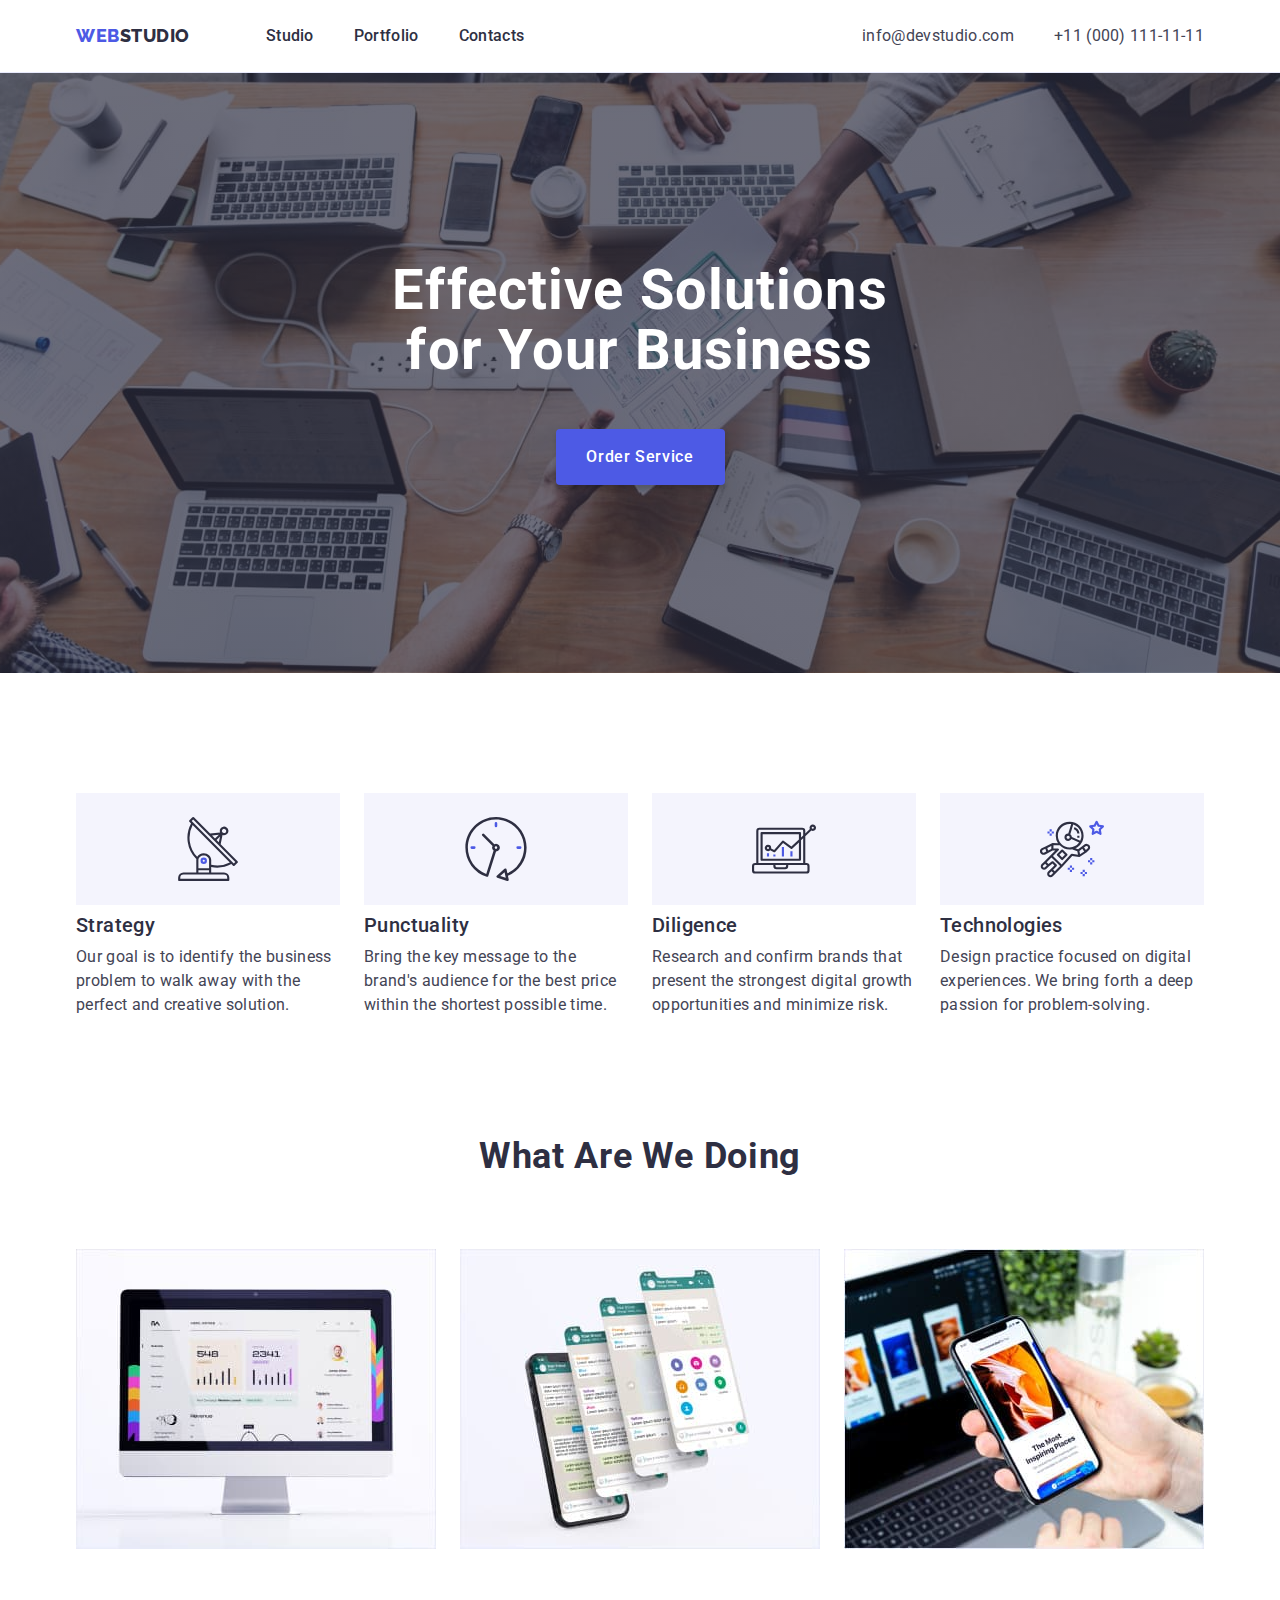
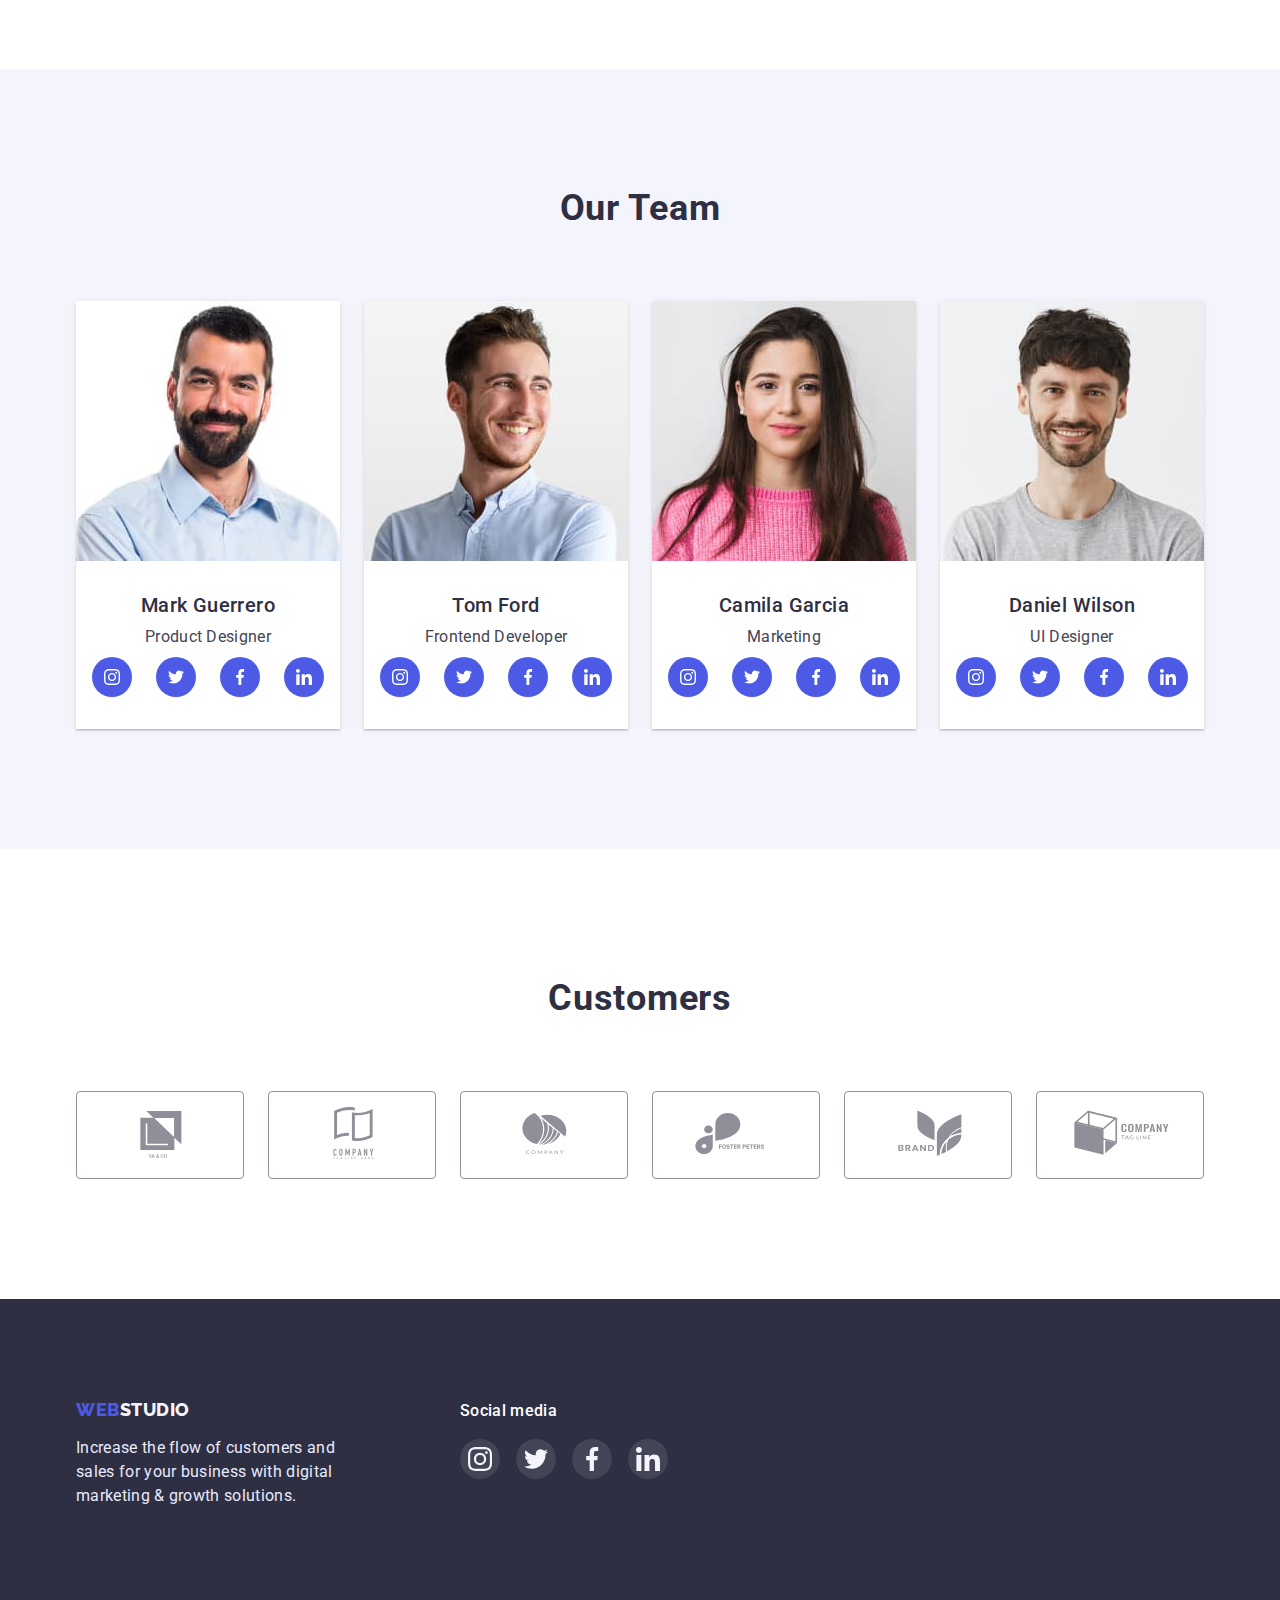
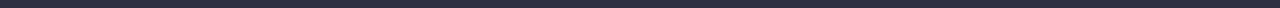
==== index.html @ 8d8a3b3d "prueba1" ====
<!DOCTYPE html>
<html lang="en">
  <head>
    <meta charset="UTF-8" />
    <meta http-equiv="X-UA-Compatible" content="IE=edge" />
    <meta name="viewport" content="width=device-width, initial-scale=1.0" />
    <title>Web Studio</title>
    <link rel="preconnect" href="https://fonts.googleapis.com" />
    <link rel="preconnect" href="https://fonts.gstatic.com" crossorigin />
    <link
      href="https://fonts.googleapis.com/css2?family=Raleway:wght@800&family=Roboto:wght@400;500;700;900&display=swap"
      rel="stylesheet"
    />
    <link
      rel="stylesheet"
      href="https://cdn.jsdelivr.net/npm/modern-normalize@1.1.0/modern-normalize.min.css"
    />
    <link rel="stylesheet" href="./css/styles.css" />
  </head>
  <body>
    <!--  HEADER -->
    <header class="page-header">
      <div class="container page-header-container">
        <nav class="navigation">
          <a class="logo link" href="./index.html"
            >Web <span class="accent-logo-header">Studio</span>
          </a>
          <ul class="header-list list">
            <li class="header-item">
              <a class="header-link link" href="./index.html">Studio</a>
            </li>
            <li class="header-item">
              <a class="header-link link" href="./portfolio.html">Portfolio</a>
            </li>
            <li class="header-item">
              <a class="header-link link" href="">Contacts</a>
            </li>
          </ul>
        </nav>
        <address class="contacts contact-nav">
          <ul class="header-list list">
            <li>
              <a
                class="contact-phone-number link"
                href="mailto:info@devstudio.com"
                >info@devstudio.com</a
              >
            </li>
            <li>
              <a class="contact-phone-number link" href="tel:+110001111111"
                >+11 (000) 111-11-11</a
              >
            </li>
          </ul>
        </address>
      </div>
    </header>
    <!-- HEDER -->
    <main>
      <!-- SECTION - 1 -->
      <section class="section-hero">
        <div class="container hero-container">
          <h1 class="hero-title">Effective Solutions for Your Business</h1>
          <button class="btn" type="button">Order Service</button>
        </div>
      </section>
      <!-- SECTION - 1 -->
      <!-- SECTION - 2 -->
      <section class="section-preference">
        <div class="container">
          <h2 class="section-headings" hidden>Work</h2>
          <ul class="list preference-list">
            <li class="preference-cards">
              <a class="preference-icon" href>
                <svg class="preference-list-icon" width="64" height="64">
                  <use href="./images/sprite_svg.svg#icon-antenna"></use>
                </svg>
              </a>
              <h3 class="section-subheadings">Strategy</h3>
              <p class="section-description">
                Our goal is to identify the business problem to walk away with
                the perfect and creative solution.
              </p>
            </li>
            <li class="preference-cards">
              <a class="preference-icon" href>
                <svg class="preference-list-icon" width="64" height="64">
                  <use href="./images/sprite_svg.svg#icon-clock"></use>
                </svg>
              </a>
              <h3 class="section-subheadings">Punctuality</h3>
              <p class="section-description">
                Bring the key message to the brand's audience for the best price
                within the shortest possible time.
              </p>
            </li>
            <li class="preference-cards">
              <a class="preference-icon" href>
                <svg class="preference-list-icon" width="64" height="64">
                  <use href="./images/sprite_svg.svg#icon-diagram"></use>
                </svg>
              </a>
              <h3 class="section-subheadings">Diligence</h3>
              <p class="section-description">
                Research and confirm brands that present the strongest digital
                growth opportunities and minimize risk.
              </p>
            </li>
            <li class="preference-cards">
              <a class="preference-icon" href>
                <svg class="preference-list-icon" width="64" height="64">
                  <use href="./images/sprite_svg.svg#icon-astronaut"></use>
                </svg>
              </a>
              <h3 class="section-subheadings">Technologies</h3>
              <p class="section-description">
                Design practice focused on digital experiences. We bring forth a
                deep passion for problem-solving.
              </p>
            </li>
          </ul>
        </div>
      </section>
      <!-- SECTION - 2 -->
      <!-- SECTION - 3 -->
      <section class="section-doing container-processing">
        <div class="container">
          <h2 class="section-headings">What are we doing</h2>
          <ul class="list processing-list">
            <li class="processing-cards">
              <img
                style="border: 1px black"
                src="./images/our_work/img-1.jpg"
                alt="Revenue"
                width="360"
                height="300"
              />
            </li>
            <li class="processing-cards">
              <img
                style="border: 1px black"
                src="./images/our_work/img-2.jpg"
                alt="Communication"
                width="360"
                height="300"
              />
            </li>
            <li class="processing-cards">
              <img
                style="border: 1px black"
                src="./images/our_work/img-3.jpg"
                alt="The Most Inspiring Places"
                width="360"
                height="300"
              />
            </li>
          </ul>
        </div>
      </section>
      <!-- SECTION - 3 -->
      <!-- SECTION - 4 -->
      <section class="section-team">
        <div class="container container-team">
          <h2 class="section-headings">Our Team</h2>
          <ul class="list team-list">
            <li class="team-cards">
              <img
                style="border: 1px black"
                src="./images/our_team/img.jpg"
                alt="Mark Guerrero"
                width="264"
                height="260"
              />
              <div class="team-content">
                <h3 class="section-subheadings">Mark Guerrero</h3>
                <p class="section-description">Product Designer</p>
                <ul class="social-list list">
                  <li class="social-list-item">
                    <a href="" class="social-list-link">
                      <svg class="social-list-icon" width="16" height="16">
                        <use
                          href="./images/sprite_svg.svg#icon-instagram"
                        ></use>
                      </svg>
                    </a>
                  </li>
                  <li class="social-list-item">
                    <a href="" class="social-list-link">
                      <svg class="social-list-icon" width="16" height="16">
                        <use href="./images/sprite_svg.svg#icon-twitter"></use>
                      </svg>
                    </a>
                  </li>
                  <li class="social-list-item">
                    <a href="" class="social-list-link">
                      <svg class="social-list-icon" width="16" height="16">
                        <use href="./images/sprite_svg.svg#icon-facebook"></use>
                      </svg>
                    </a>
                  </li>
                  <li class="social-list-item">
                    <a href="" class="social-list-link">
                      <svg class="social-list-icon" width="16" height="16">
                        <use href="./images/sprite_svg.svg#icon-linkedin"></use>
                      </svg>
                    </a>
                  </li>
                </ul>
              </div>
            </li>
            <li class="team-cards">
              <img
                style="border: 1px black"
                src="./images/our_team/img(1).jpg"
                alt="Tom Ford"
                width="264"
                height="260"
              />
              <div class="team-content">
                <h3 class="section-subheadings">Tom Ford</h3>
                <p class="section-description">Frontend Developer</p>
                <ul class="social-list list">
                  <li class="social-list-item">
                    <a href="" class="social-list-link">
                      <svg class="social-list-icon" width="16" height="16">
                        <use
                          href="./images/sprite_svg.svg#icon-instagram"
                        ></use>
                      </svg>
                    </a>
                  </li>
                  <li class="social-list-item">
                    <a href="" class="social-list-link">
                      <svg class="social-list-icon" width="16" height="16">
                        <use href="./images/sprite_svg.svg#icon-twitter"></use>
                      </svg>
                    </a>
                  </li>
                  <li class="social-list-item">
                    <a href="" class="social-list-link">
                      <svg class="social-list-icon" width="16" height="16">
                        <use href="./images/sprite_svg.svg#icon-facebook"></use>
                      </svg>
                    </a>
                  </li>
                  <li class="social-list-item">
                    <a href="" class="social-list-link">
                      <svg class="social-list-icon" width="16" height="16">
                        <use href="./images/sprite_svg.svg#icon-linkedin"></use>
                      </svg>
                    </a>
                  </li>
                </ul>
              </div>
            </li>
            <li class="team-cards">
              <img
                style="border: 1px black"
                src="./images/our_team/img(2).jpg"
                alt="Camila Garcia"
                width="264"
                height="260"
              />
              <div class="team-content">
                <h3 class="section-subheadings">Camila Garcia</h3>
                <p class="section-description">Marketing</p>
                <ul class="social-list list">
                  <li class="social-list-item">
                    <a href="" class="social-list-link">
                      <svg class="social-list-icon" width="16" height="16">
                        <use
                          href="./images/sprite_svg.svg#icon-instagram"
                        ></use>
                      </svg>
                    </a>
                  </li>
                  <li class="social-list-item">
                    <a href="" class="social-list-link">
                      <svg class="social-list-icon" width="16" height="16">
                        <use href="./images/sprite_svg.svg#icon-twitter"></use>
                      </svg>
                    </a>
                  </li>
                  <li class="social-list-item">
                    <a href="" class="social-list-link">
                      <svg class="social-list-icon" width="16" height="16">
                        <use href="./images/sprite_svg.svg#icon-facebook"></use>
                      </svg>
                    </a>
                  </li>
                  <li class="social-list-item">
                    <a href="" class="social-list-link">
                      <svg class="social-list-icon" width="16" height="16">
                        <use href="./images/sprite_svg.svg#icon-linkedin"></use>
                      </svg>
                    </a>
                  </li>
                </ul>
              </div>
            </li>
            <li class="team-cards">
              <img
                style="border: 1px black"
                src="./images/our_team/img(3).jpg"
                alt="Daniel Wilson"
                width="264"
                height="260"
              />
              <div class="team-content">
                <h3 class="section-subheadings">Daniel Wilson</h3>
                <p class="section-description">UI Designer</p>
                <ul class="social-list list">
                  <li class="social-list-item">
                    <a href="" class="social-list-link">
                      <svg class="social-list-icon" width="16" height="16">
                        <use
                          href="./images/sprite_svg.svg#icon-instagram"
                        ></use>
                      </svg>
                    </a>
                  </li>
                  <li class="social-list-item">
                    <a href="" class="social-list-link">
                      <svg class="social-list-icon" width="16" height="16">
                        <use href="./images/sprite_svg.svg#icon-twitter"></use>
                      </svg>
                    </a>
                  </li>
                  <li class="social-list-item">
                    <a href="" class="social-list-link">
                      <svg class="social-list-icon" width="16" height="16">
                        <use href="./images/sprite_svg.svg#icon-facebook"></use>
                      </svg>
                    </a>
                  </li>
                  <li class="social-list-item">
                    <a href="" class="social-list-link">
                      <svg class="social-list-icon" width="16" height="16">
                        <use href="./images/sprite_svg.svg#icon-linkedin"></use>
                      </svg>
                    </a>
                  </li>
                </ul>
              </div>
            </li>
          </ul>
        </div>
      </section>
      <!-- SECTION - 4 -->
      <!-- SECTION - 5 -->
      <section class="section-customers">
        <div class="container">
          <h2 class="section-headings">Customers</h2>
          <ul class="customers-list list">
            <li class="customers-cards">
              <a href="" class="customers-icon">
                <svg class="customers-list-icon" width="104" height="56">
                  <use href="./images/sprite_svg.svg#icon-company_1"></use>
                </svg>
              </a>
            </li>
            <li class="customers-cards">
              <a href="" class="customers-icon">
                <svg class="customers-list-icon" width="104" height="56">
                  <use href="./images/sprite_svg.svg#icon-company_2"></use>
                </svg>
              </a>
            </li>
            <li class="customers-cards">
              <a href="" class="customers-icon">
                <svg class="customers-list-icon" width="104" height="56">
                  <use href="./images/sprite_svg.svg#icon-company_3"></use>
                </svg>
              </a>
            </li>
            <li class="customers-cards">
              <a href="" class="customers-icon">
                <svg class="customers-list-icon" width="104" height="56">
                  <use href="./images/sprite_svg.svg#icon-company_4"></use>
                </svg>
              </a>
            </li>
            <li class="customers-cards">
              <a href="" class="customers-icon">
                <svg class="customers-list-icon" width="104" height="56">
                  <use href="./images/sprite_svg.svg#icon-company_5"></use>
                </svg>
              </a>
            </li>
            <li class="customers-cards">
              <a href="" class="customers-icon">
                <svg class="customers-list-icon" width="104" height="56">
                  <use href="./images/sprite_svg.svg#icon-company_6"></use>
                </svg>
              </a>
            </li>
          </ul>
        </div>
      </section>
      <!-- /SECTION - 5 -->
    </main>
    <!-- FOOTER -->
    <footer class="footer-page">
      <div class="container footer-container">
        <div class="footer">
          <a class="logo-footer logo link" href="./index.html"
            >Web <span class="accent-logo-footer">Studio</span>
          </a>
          <p class="footer-description">
            Increase the flow of customers and sales for your business with
            digital marketing & growth solutions.
          </p>
        </div>
        <section class="social-footer">
          <h3 class="social-media-heading">Social media</h3>
          <ul class="media-list list">
            <li class="media-list-item">
              <a href="" class="media-list-link">
                <svg class="media-list-icon" width="24" height="24">
                  <use href="./images/sprite_svg.svg#icon-instagram"></use>
                </svg>
              </a>
            </li>
            <li class="media-list-item">
              <a href="" class="media-list-link">
                <svg class="media-list-icon" width="24" height="24">
                  <use href="./images/sprite_svg.svg#icon-twitter"></use>
                </svg>
              </a>
            </li>
            <li class="media-list-item">
              <a href="" class="media-list-link">
                <svg class="media-list-icon" width="24" height="24">
                  <use href="./images/sprite_svg.svg#icon-facebook"></use>
                </svg>
              </a>
            </li>
            <li class="media-list-item">
              <a href="" class="media-list-link">
                <svg class="media-list-icon" width="24" height="24">
                  <use href="./images/sprite_svg.svg#icon-linkedin"></use>
                </svg>
              </a>
            </li>
          </ul>
        </section>
      </div>
    </footer>
  </body>
</html>
---- css/styles.css ----
:root {
  --primary-font: "Roboto", sans-serif;
  --secondary-font: "Raleway", sans-serif;
}

h1,
h2,
h3,
h4,
p {
  margin: 0;
}

ul,
ol {
  margin: 0;
  padding-left: 0;
}

img {
  display: block;
}

button {
  cursor: pointer;
}

address {
  font-style: normal;
}

.container {
  width: 1158px;
  margin: 0 auto;
  padding-left: 15px;
  padding-right: 15px;
  /* outline: 2px solid red; */
}

.list {
  list-style: none;
}

.link {
  text-decoration: none;
}

body {
  font-family: var(--primary-font);
  color: #434455;
  max-width: 1440px;
  margin: 0 auto;
}

/* ==========--------HEADER================== */

.page-header-container {
  display: flex;
  align-items: center;
}

.page-header {
  padding-bottom: 24px;
  padding-top: 24px;
  border-bottom: 1px solid #e7e9fc;
}

.navigation {
  display: flex;
  align-items: center;
  margin-right: auto;
}

.contact-nav {
  display: flex;
  align-items: center;
  justify-content: space-between;
}

.header-list {
  display: flex;
  align-items: center;
  gap: 40px;
}

.header-link {
  font-weight: 500;
  font-size: 16px;
  line-height: 1.5;
  letter-spacing: 0.02em;
  color: #2e2f42;
}

.header-link:hover,
.header-link:focus {
  color: #404bbf;
}

.logo {
  font-family: var(--secondary-font);
  font-weight: 800;
  font-size: 18px;
  line-height: 1.17;
  align-items: center;
  letter-spacing: 0.03em;
  text-transform: uppercase;
  color: #4d5ae5;
  margin-right: 76px;
  display: flex;
}
.logo:hover,
.logo:focus {
  color: #404bbf;
}

.accent-logo-header {
  color: #2e2f42;
}

.contacts {
  font-style: normal;
}

.contact-phone-number {
  font-family: var(--primary-font);
  font-weight: 400;
  font-size: 16px;
  line-height: 1.5;
  letter-spacing: 0.02em;
  color: #434455;
}

.contact-phone-number:hover,
.contact-phone-number:focus {
  color: #404bbf;
}

/* ====================== /HEADER =====================*/

/* =================SECTION 1================== */

.btn {
  min-width: 169px;
  height: 56px;
  box-shadow: 0px 4px 4px rgba(0, 0, 0, 0.15);
  border-radius: 4px;
  font-family: var(--primary-font);
  background-color: #4d5ae5;
  color: #ffffff;
  margin: 0% auto;
  display: block;
  font-weight: 500;
  font-size: 16px;
  line-height: 1.5;
  letter-spacing: 0.04em;
  border: transparent;
}
.btn:hover,
.btn:focus {
  background-color: #404bbf;
  color: #ffffff;
}

.hero-title {
  font-family: var(--primary-font);
  font-weight: 700;
  font-size: 56px;
  line-height: 1.07;
  text-align: center;
  letter-spacing: 0.02em;
  color: #ffffff;
  width: 496px;
  margin: 0% auto 48px;
}

.section-hero {
  max-width: 1440px;
  margin: 0 auto;
  padding-top: 188px;
  padding-bottom: 188px;
  background-position: center;
  background-repeat: no-repeat;
  background-image: linear-gradient(
      rgba(46, 47, 66, 0.7),
      rgba(46, 47, 66, 0.7)
    ),
    url("../images/hero/hero_backgroud.jpg");
  background-size: cover;
  background-color: rgba(46, 47, 66, 0.7);
}

/* ================= / SECTION 1================== */

/* ======================SECTION 2 ====================== */

.preference-list {
  display: flex;
  align-items: center;
  gap: 24px;
  justify-content: space-between;
}

.section-preference {
  padding-top: 120px;
  padding-bottom: 120px;
  display: flex;
  align-items: center;
}

.preference-icon {
  margin-bottom: 8px;
  display: flex;
  align-items: center;
  justify-content: center;
  background-color: #f4f4fd;
  width: 264px;
  height: 112px;
}

/* =====================/ SECTION 2====================== */

/* ======================SECTION 3 ====================== */

.processing-list {
  display: flex;
  flex-wrap: wrap;
  gap: 24px;
}
.processing-cards {
  flex-basis: calc(100-48) / 3;
}

.section-doing {
  padding-bottom: 120px;
}
/* ======================/ SECTION 3 ====================== */

/* =====================SECTION 4===================== */

.team-list {
  display: flex;
  flex-wrap: wrap;
  gap: 24px;
}

.team-cards {
  flex-basis: calc(100-72) / 4;
  background-color: #ffffff;
  box-shadow: 0px 1px 6px rgba(46, 47, 66, 0.08),
    0px 1px 1px rgba(46, 47, 66, 0.16), 0px 2px 1px rgba(46, 47, 66, 0.08);
}

.team-content {
  padding-top: 32px;
  text-align: center;
  padding-bottom: 32px;
}

.section-team {
  padding-top: 120px;
  padding-bottom: 120px;
  background-color: #f4f4fd;
}

.social-list {
  display: flex;
  justify-content: center;
  gap: 24px;
  margin-top: 8px;
}

.social-list-item {
  width: 40px;
  height: 40px;
  background-color: #4d5ae5;
  border-radius: 50%;
  display: flex;
  justify-content: center;
  align-items: center;
}

.social-list-link {
  width: 100%;
  height: 100%;
  display: flex;
  border-radius: 50%;
  justify-content: center;
  align-items: center;
  fill: #ffffff;
}

.social-list-item :hover,
.social-list-item :hover {
  background-color: #404bbf;
}

/* =====================/ SECTION 4===================== */

/* =====================SECTION 5===================== */

.section-customers {
  padding-top: 130px;
  padding-bottom: 120px;
}

.customers-list {
  display: flex;
  align-items: center;
  justify-content: space-between;
  gap: 24px;
}

.customers-cards {
  width: 168px;
  height: 88px;
  border: 1px solid #8e8f99;
  border-radius: 4px;
  display: flex;
  align-items: center;
  justify-content: center;
}

.customers-list :hover,
.customers-list :focus {
  border-color: #404bbf;
}

.customers-list-icon {
  fill: #8e8f99;
}

.customers-list :hover > .customers-list-icon,
.customers-list :focus > .customers-list-icon {
  border-color: #404bbf;
  fill: #404bbf;
}

/* =====================/SECTION 5===================== */

/* ================= COMPONENTS================= */
.section-headings {
  font-family: var(--primary-font);
  font-weight: 700;
  font-size: 36px;
  line-height: 1.11;
  letter-spacing: 0.02em;
  text-align: center;
  text-transform: capitalize;
  color: #2e2f42;
  margin-bottom: 72px;
}
.section-subheadings {
  font-family: var(--primary-font);
  font-weight: 500;
  font-size: 20px;
  line-height: 1.2;
  letter-spacing: 0.02em;
  color: #2e2f42;
  margin-bottom: 8px;
}
.section-description {
  font-family: var(--primary-font);
  font-weight: 400;
  font-size: 16px;
  line-height: 1.5;
  letter-spacing: 0.02em;
  color: #434455;
}
/* ================= /COMPONENTS================= */

/* ======================FOOTER==================== */
.footer-page {
  max-width: 1440px;
  margin: 0 auto;
  background-color: #2e2f42;
  font-family: var(--primary-font);
  font-weight: 400;
  font-size: 16px;
  line-height: 1.5;
  letter-spacing: 0.02em;
  color: #e7e9fc;
  padding-bottom: 100px;
  padding-top: 100px;
  display: flex;
  align-items: center;
}

.accent-logo-footer {
  color: #f4f4fd;
  width: 264px;
}

.footer-container {
  display: flex;
}
.logo-footer {
  max-width: 115px;
}
.footer-description {
  margin-top: 16px;
  max-width: 264px;
}

.social-media-heading {
  font-family: var(--primary-font);
  font-style: normal;
  font-weight: 500;
  font-size: 16px;
  line-height: 1.5;
  letter-spacing: 0.02em;
  color: #ffffff;
  margin-bottom: 16px;
}

.media-list {
  display: flex;
  align-items: center;
  justify-content: space-between;
  gap: 16px;
}

.media-list-item {
  fill: #f4f4fd;
  background-color: rgba(255, 255, 255, 0.1);
  width: 40px;
  height: 40px;
  border-radius: 50%;
  display: flex;
  align-items: center;
  justify-content: center;
}

.social-footer {
  margin-left: 120px;
}

.media-list-link {
  fill: #f4f4fd;
}

.media-list :hover,
.media-list :focus {
  background-color: #31d0aa;
}

.media-list-icon {
  width: 24px;
  height: 24px;
  display: flex;
  align-items: center;
  justify-content: center;
}

/* ======================/ FOOTER ==================== */

/* ============================PAGE 2================= */

.navigation-page {
  padding-bottom: 120px;
  padding-top: 96px;
}

.navigation-list :hover,
.navigation-list :focus {
  box-shadow: 0px 3px 1px rgba(0, 0, 0, 0.1), 0px 2px 1px rgba(0, 0, 0, 0.08),
    0px 2px 2px rgba(0, 0, 0, 0.12);
}
.border-color {
  border-bottom: 1px solid #e7e9fc;
}

.shadow-container :hover,
.shadow-container :focus {
  box-shadow: 0px 1px 6px rgba(46, 47, 66, 0.08),
    0px 1px 1px rgba(46, 47, 66, 0.16), 0px 2px 1px rgba(46, 47, 66, 0.08);
}

.navigation-list {
  display: flex;
  flex-wrap: wrap;
  justify-content: center;
  gap: 24px;
  margin-bottom: 72px;
  border-radius: 4px;
}

.content-list-1 {
  display: flex;
  justify-content: space-between;
  gap: 24px;
  flex-basis: calc(100%-48) / 3;
  margin-bottom: 48px;
}
.content-list-2 {
  display: flex;
  justify-content: space-between;
  gap: 24px;
  flex-basis: calc(100-48) / 3;
  margin-bottom: 48px;
}
.content-list-3 {
  display: flex;
  justify-content: space-between;
  gap: 24px;
  flex-basis: calc(100-48) / 3;
}

.content-description {
  padding-left: 16px;
  padding-top: 32px;
  padding-bottom: 32px;
}

/* =========================== /PAGE 2================= */

/* ===================BUTTONS PAGE 2=============== */
.btn-page {
  padding-top: 12px;
  padding-bottom: 12px;
  padding-left: 24px;
  padding-right: 24px;
  font-family: var(--primary-font);
  font-weight: 500;
  font-size: 16px;
  line-height: 1.5;
  letter-spacing: 0.04em;
  color: #4d5ae5;
  border: 1px solid #e7e9fc;
  border-radius: 4px;
}

.btn-page:hover,
.btn-page:focus {
  color: #ffffff;
  background: #404bbf;
}
/* ===================BUTTONS PAGE 2=============== */
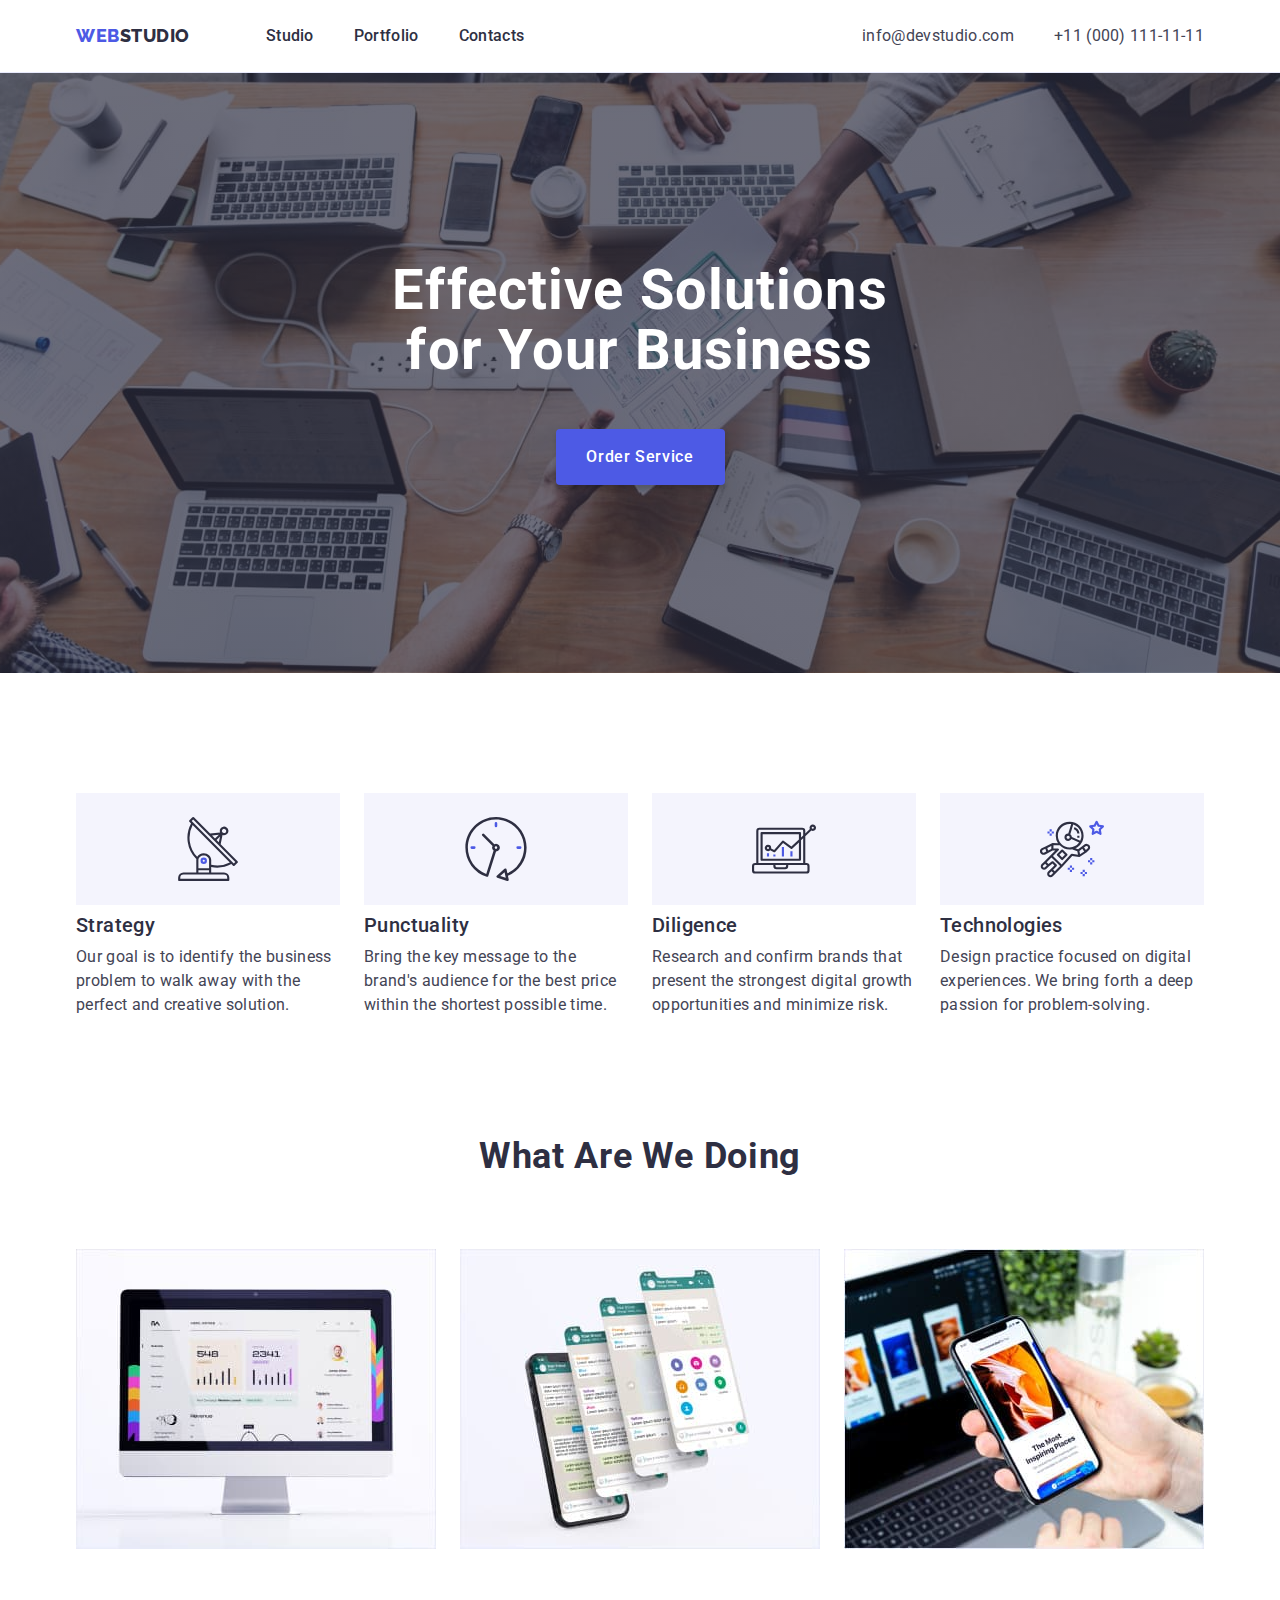
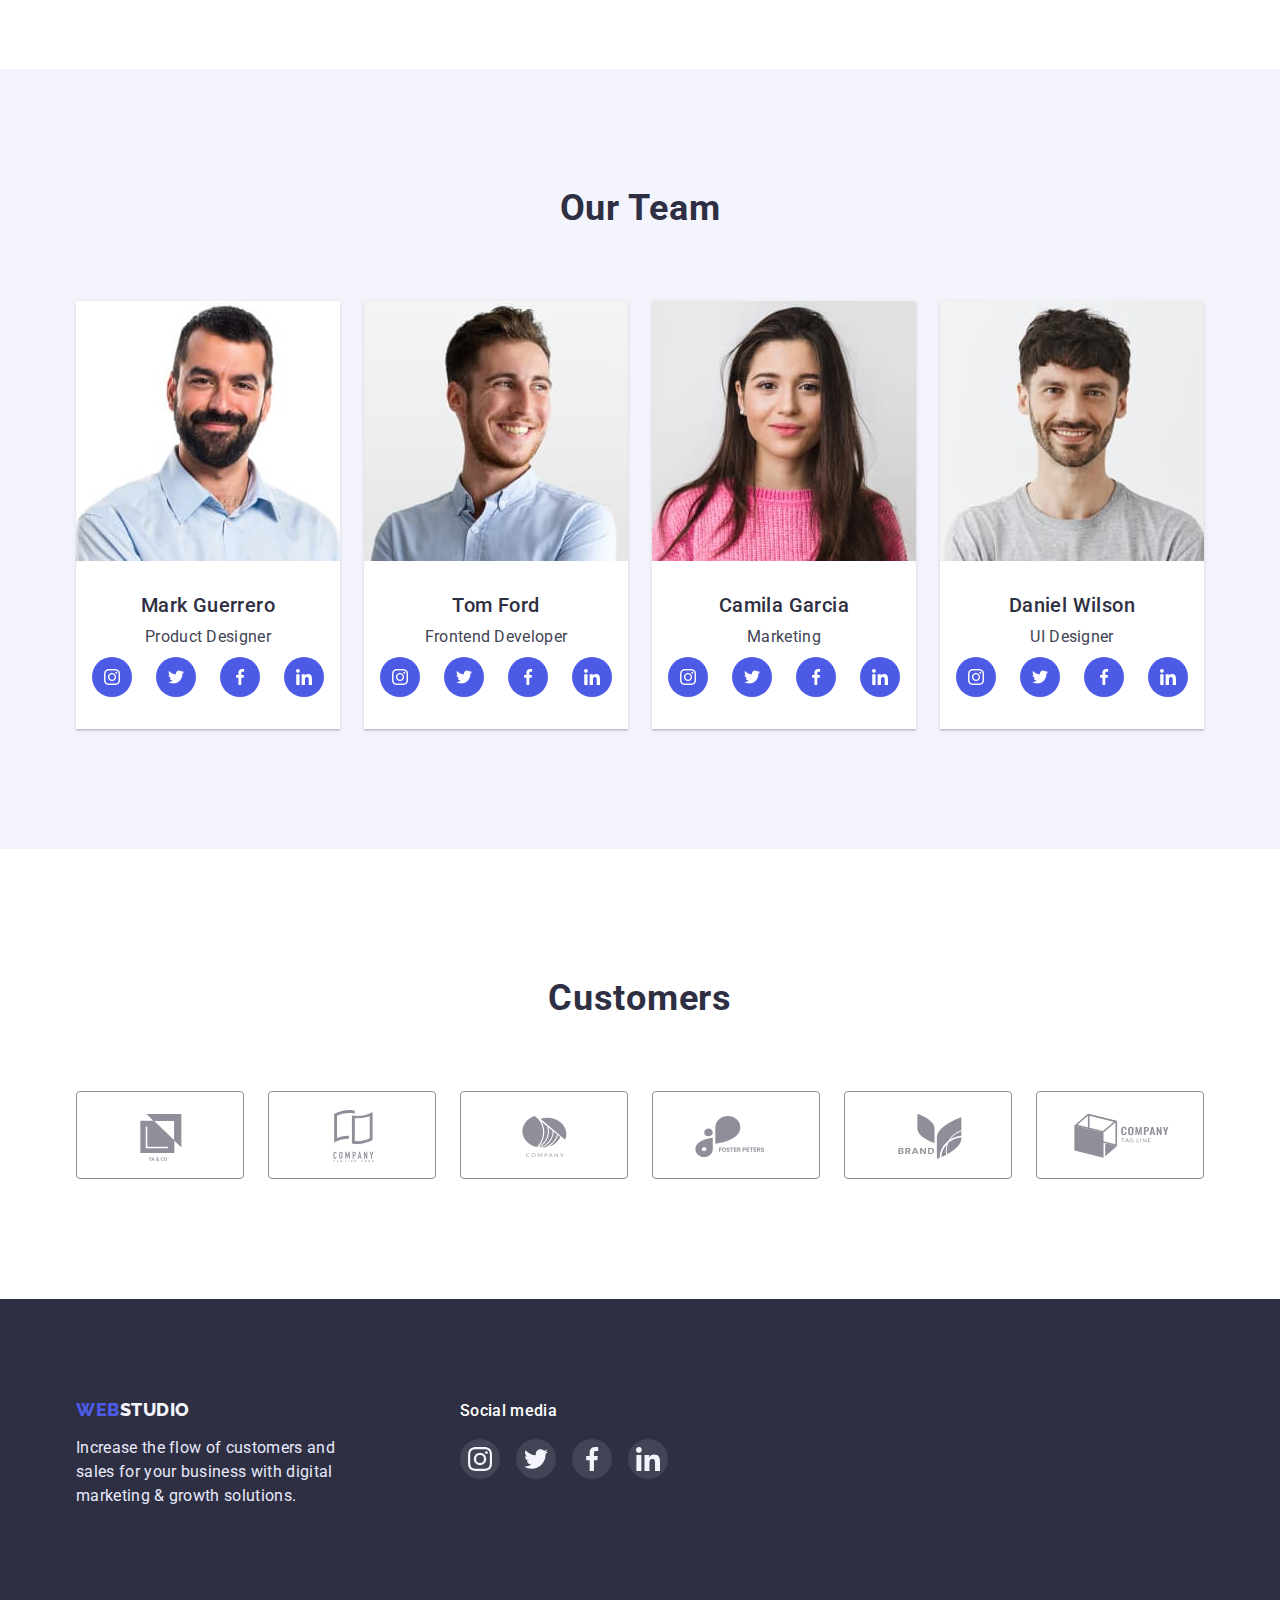
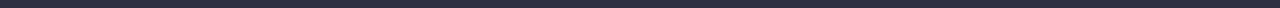
==== commit 21ef2960: "prueba2" ====
--- a/index.html
+++ b/index.html
@@ -352,43 +352,43 @@
         <div class="container">
           <h2 class="section-headings">Customers</h2>
           <ul class="customers-list list">
-            <li class="customers-cards">
-              <a href="" class="customers-icon">
+            <li class="customers-item">
+              <a href="" class="customers-link link">
                 <svg class="customers-list-icon" width="104" height="56">
                   <use href="./images/sprite_svg.svg#icon-company_1"></use>
                 </svg>
               </a>
             </li>
-            <li class="customers-cards">
-              <a href="" class="customers-icon">
+            <li class="customers-item">
+              <a href="" class="customers-link link">
                 <svg class="customers-list-icon" width="104" height="56">
                   <use href="./images/sprite_svg.svg#icon-company_2"></use>
                 </svg>
               </a>
             </li>
-            <li class="customers-cards">
-              <a href="" class="customers-icon">
+            <li class="customers-item">
+              <a href="" class="customers-link link">
                 <svg class="customers-list-icon" width="104" height="56">
                   <use href="./images/sprite_svg.svg#icon-company_3"></use>
                 </svg>
               </a>
             </li>
-            <li class="customers-cards">
-              <a href="" class="customers-icon">
+            <li class="customers-item">
+              <a href="" class="customers-link link">
                 <svg class="customers-list-icon" width="104" height="56">
                   <use href="./images/sprite_svg.svg#icon-company_4"></use>
                 </svg>
               </a>
             </li>
-            <li class="customers-cards">
-              <a href="" class="customers-icon">
+            <li class="customers-item">
+              <a href="" class="customers-link link">
                 <svg class="customers-list-icon" width="104" height="56">
                   <use href="./images/sprite_svg.svg#icon-company_5"></use>
                 </svg>
               </a>
             </li>
-            <li class="customers-cards">
-              <a href="" class="customers-icon">
+            <li class="customers-item">
+              <a href="" class="customers-link link">
                 <svg class="customers-list-icon" width="104" height="56">
                   <use href="./images/sprite_svg.svg#icon-company_6"></use>
                 </svg>
--- a/css/styles.css
+++ b/css/styles.css
@@ -306,18 +306,25 @@
 .customers-list {
   display: flex;
   align-items: center;
-  justify-content: space-between;
-  gap: 24px;
-}
-
-.customers-cards {
+  justify-content: center;
+  gap: 24px;
+}
+
+.customers-item {
   width: 168px;
   height: 88px;
+}
+
+.customers-link {
+  width: 100%;
+  height: 100%;
+  display: flex;
+  align-items: center;
+  justify-content: center;
+  border-radius: 4px;
   border: 1px solid #8e8f99;
-  border-radius: 4px;
-  display: flex;
-  align-items: center;
-  justify-content: center;
+  color: #8e8f99;
+  fill: red;
 }
 
 .customers-list :hover,
@@ -444,8 +451,6 @@
 }
 
 .media-list-icon {
-  width: 24px;
-  height: 24px;
   display: flex;
   align-items: center;
   justify-content: center;
@@ -469,8 +474,17 @@
   border-bottom: 1px solid #e7e9fc;
 }
 
-.shadow-container :hover,
-.shadow-container :focus {
+.content-list-1 :hover > .content-description {
+  box-shadow: 0px 1px 6px rgba(46, 47, 66, 0.08),
+    0px 1px 1px rgba(46, 47, 66, 0.16), 0px 2px 1px rgba(46, 47, 66, 0.08);
+}
+
+.content-list-2 :hover > .content-description {
+  box-shadow: 0px 1px 6px rgba(46, 47, 66, 0.08),
+    0px 1px 1px rgba(46, 47, 66, 0.16), 0px 2px 1px rgba(46, 47, 66, 0.08);
+}
+
+.content-list-3 :hover > .content-description {
   box-shadow: 0px 1px 6px rgba(46, 47, 66, 0.08),
     0px 1px 1px rgba(46, 47, 66, 0.16), 0px 2px 1px rgba(46, 47, 66, 0.08);
 }
